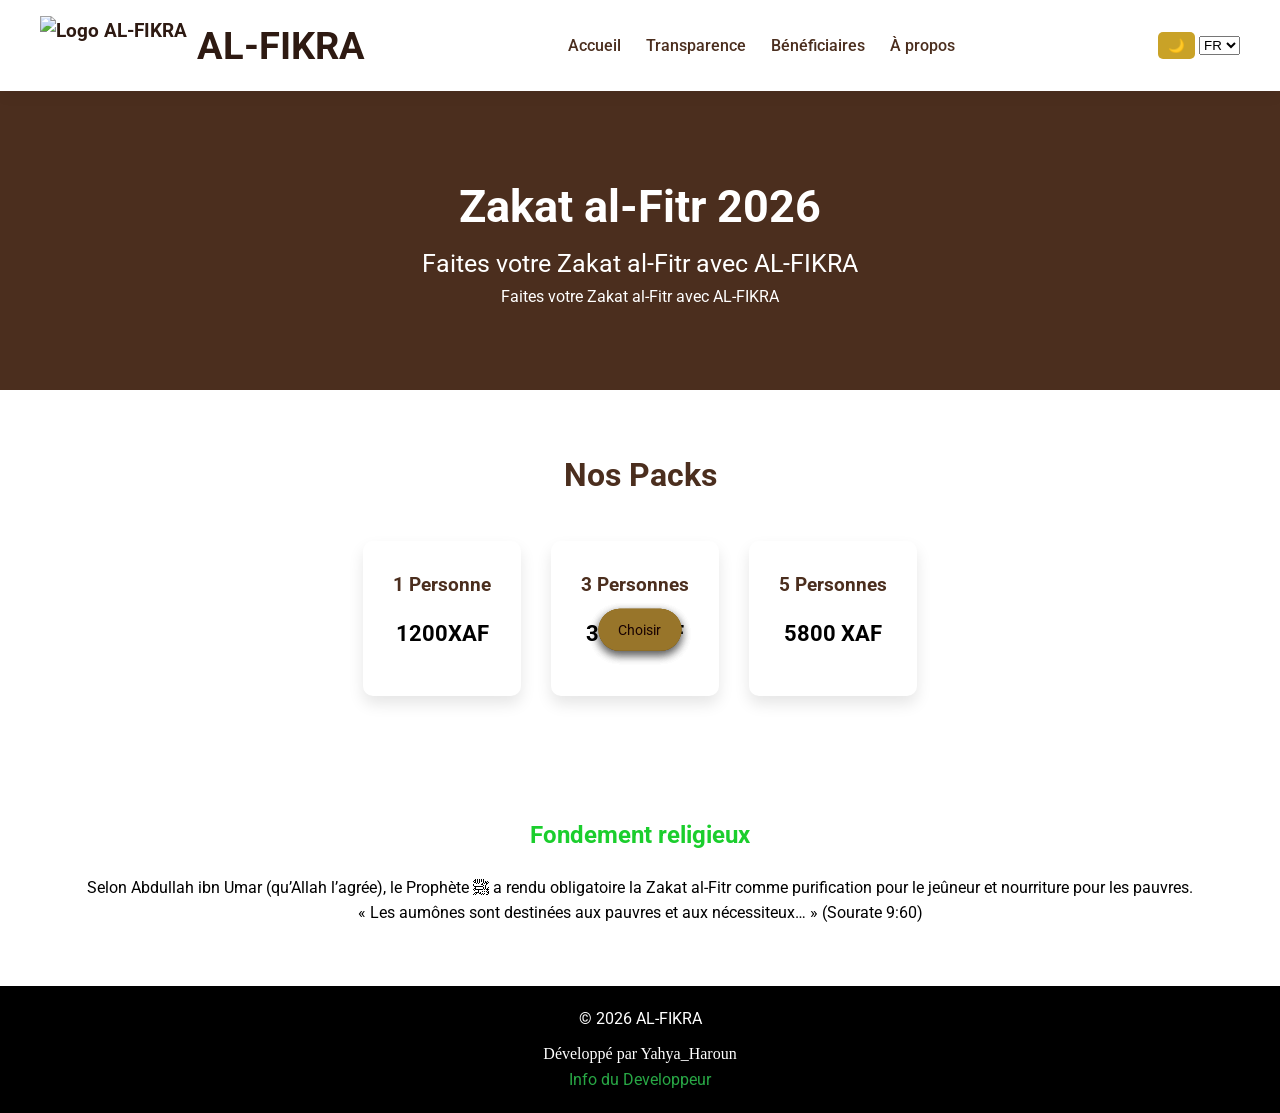
==== index.html @ 565b61fa "Add files via upload" ====
<!DOCTYPE html>
<html lang="fr">
<head>
<meta charset="UTF-8">
<meta name="viewport" content="width=device-width, initial-scale=1.0">
<title>Zakat al-Fitr 2026 | Al-FIKRA</title>
<meta name="description" content="Faites votre Zakat al-Fitr avec Al-FIKRA. Distribution transparente aux familles nécessiteuses au Cameroun. Paiement facile via WhatsApp.">
<meta name="keywords" content="Zakat al-Fitr, Al-FIKRA, dons, solidarité, famille nécessiteuse, Cameroun, Ramadan">
<link rel="icon" type="image/png" href="images/logo-alfikra.png">

<!-- Open Graph pour partage réseaux sociaux -->
<meta property="og:title" content="Zakat al-Fitr 2026 | Al-FIKRA">
<meta property="og:description" content="Faites votre Zakat al-Fitr avec Al-FIKRA. Distribution transparente aux familles nécessiteuses.">
<meta property="og:image" content="images/logo.png">
<meta property="og:url" content="https://votre-site.netlify.app">
<meta property="og:type" content="website">

<link rel="stylesheet" href="style.css">
<link href="https://fonts.googleapis.com/css2?family=Roboto:wght@400;700&display=swap" rel="stylesheet">
</head>
<body>

<header>
  <div class="logo">
  <img src="images/logo-alfikra.png" alt="Logo AL-FIKRA">
  <h1 data-i18n="alf">AL-FIKRA</h1>
</div>

  <nav>
    <ul class="nav-links">
      <li><a href="index.html" data-i18n="acc">Accueil</a></li>
      <li><a href="transparence.html" data-i18n="trans">Transparence</a></li>
      <li><a href="beneficiaires.html" data-i18n="bene">Bénéficiaires</a></li>
      <li><a href="apropos.html" data-i18n="appro">À propos</a></li>
    </ul>
    <div class="burger">
      <div></div><div></div><div></div>
    </div>
  </nav>

  <div class="controls">
  <button id="themeToggle">🌙</button>

  <select id="languageSwitcher">
    <option value="fr">FR</option>
    <option value="en">EN</option>
    <option value="ar">AR</option>
  </select>
</div>
</header>

<section class="hero">
  <div class="hero-content">
    <h1 style="font-size: 45.3px;" data-i18n="title">Zakat al-Fitr 2026</h1>
    <p style="font-size:25.3px;" data-i18n="description"><strong>Confiez votre Zakat à Al-FIKRA.</strong></p>
    <p data-i18n="description"> Nous distribuons aux familles nécessiteuses, dans les Mosquees et dans vos lieux de Residence avant l’Aïd.</p>
  </div>
</section>
<section class="packs">
  <h2 data-i18n="titre3">Nos Packs</h2>
  <div class="pack-container">
    <div class="card">
      <h3 data-i18n="dt1">1 Personne</h3>
      <p dp1>1200XAF</p>
      <a href="https://wa.me/+237640789127?text=Je%20veux%20payer%20pour%201%20personne" class="btn" data-i18n="lc">Choisir</a>
    </div>
    <div class="card">
      <h3 data-i18n="dt2">3Personnes</h3>
      <p data-i18n="dp2">3500XAF</p>
      <a href="https://wa.me/+237640789127?text=Je%20veux%20payer%20pour%205%20personnes" class="btn">Choisir</a>
    </div>
    <div class="card">
      <h3 data-i18n="dt3">5 Personnes</h3>
      <p data-i18n="dp3">5800XAF</p>
      <a href="https://wa.me/+237640789127?text=Je%20veux%20payer%20pour%2010%20personnes" class="btn">Choisir</a>
    </div>
  </div>
</section>

<section class="religion">
  <h2 data-i18n="title2">Fondement religieux</h2>
  <p data-i18n="description2">Selon Abdullah ibn Umar (qu’Allah l’agrée), le Prophète ﷺ a rendu obligatoire la Zakat al-Fitr comme purification pour le jeûneur et nourriture pour les pauvres.</p>
  <p data-i18n="description3">« Les aumônes sont destinées aux pauvres et aux nécessiteux… » (Sourate 9:60)</p>
</section>

<footer>
  <p data-i18n="description4">© 2026 Al-FIKRA - Opération Zakat al-Fitr</p>
  <div class="footer-links">
   <p style="font-family: poppins;" data-i18n="description5"> Developper par Yahya_Haroun</p>
   <a href="info_dev.html" data-i18n="description6">Info du Developpeur</a>
  </div>
</footer>

<script src="script.js"></script>
</body>
</html>
---- style.css ----
:root{
  --brown-main:#4B2E1E;
  --brown-dark:#2E1A12;
  --gold-main:#C9A227;
  --gold-light:#E6C76A;
  --green-main:#4E8B3A;
  --bg-light:#F6F1E8;
  --white:#ffffff;
}
/* Reset et base */
* {margin:0;padding:0;box-sizing:border-box;}
body{font-family:'Roboto',sans-serif;line-height:1.6;background:#4B2E1E;color:white;}
a{text-decoration:none;}
img{max-width:100%;}
* {
    margin: 0;
    padding: 0;
    box-sizing: border-box;
}

html,body{
  height: 100%;
  margin:0;
}
body{
  display: flex;
  flex-direction: column;
}
main{
  flex:1;
}

/* Header */
header{display:flex;justify-content:space-between;align-items:center;padding:15px 20px;background:#976b24;color:rgb(238, 232, 232);position:sticky;top:0;z-index:100;}
.logo{display:flex;align-items:center;gap:10px;font-weight:bold;font-size:1.2em;color: #2E1A12;}
nav ul{display:flex;list-style:none;gap:20px;}
nav ul li a{color:#4B2E1E;;font-weight:bold;}
.burger{display:none;flex-direction:column;gap:5px;cursor:pointer;}
.burger div{width:25px;height:3px;background:rgb(248, 248, 246);}

/* Hero */
.hero{background:#4B2E1E;color:white;padding:80px 20px;text-align:center;}
.hero .btn{background:#cdb531;color:white;padding:15px 30px;border-radius:8px;transition:0.3s;}
.hero .btn:hover{background:#dde178;transform:scale(1.05);}

/* Packs */
.packs{padding:60px 20px;text-align:center;}
.packs h2{margin-bottom:40px;font-size:2em;color:#4B2E1E;}
.pack-container{display:flex;flex-wrap:wrap;justify-content:center;gap:30px;}
.card{background:rgb(202, 211, 100);padding:30px;border-radius:10px;box-shadow:0 8px 15px rgba(0,0,0,0.1);transition:0.3s;}
.card:hover{transform:translateY(-5px);box-shadow:0 12px 20px rgba(0,0,0,0.2);}
.card h3{margin-bottom:10px;color:#4B2E1E;}
.card .btn{  position: fixed;       
    top: 70%;             
    left: 50%;             
    transform: translate(-50%, -50%); 
    padding: 10px 20px;
    font-size: 14px;
    border: none;
    border-radius: 25px;
    background: #98752a;
    color: rgb(24, 2, 2);
    cursor: pointer;
    box-shadow: 0 4px 10px rgba(0,0,0,0.3);
    transition: 0.3s;
}
.card .btn:hover{background:#4B2E1E;}
.card p {font-size: 22px; font-weight: bold; margin: 15px 0;}

/* Religion section */
.religion{background:4B2E1E;padding:60px 20px;text-align:center;}
.religion h2{margin-bottom:20px;color:#1bce2d;}

/* Footer */
footer{background:black;color:white;padding:20px;text-align:center;}
footer .footer-links{margin-top:10px;}
footer .footer-links a{color:#28a745;margin:0 8px;}
footer .footer-links a:hover{color:#1e7a33;}

/* Responsive */
@media screen and (max-width:768px){
    nav ul{position:absolute;top:60px;right:0;background:#4d4005;width:200px;flex-direction:column;padding:20px;display:none;border-radius:5px;}
    nav ul.active{display:flex;}
    .burger{display:flex;}
    .pack-container{flex-direction:column;align-items:center;}
}


/* Menu mobile */
.menu-toggle {
    display: none;
    font-size: 26px;
    cursor: pointer;
}

/* Responsive */
@media (max-width: 768px) {
    .nav-links {
        position: absolute;
        top: 70px;
        right: 0;
        background: #543a02;
        flex-direction: column;
        width: 200px;
        text-align: center;
        padding: 20px;
        display: none;
    }

    .nav-links.active {
        display: flex;
    }

    .menu-toggle {
        display: block;
    }
}


.gallery img{
  width:250px;
  border-radius:8px;
  margin:10px;
  transition:0.3s;
}
.gallery img:hover{
  transform:scale(1.05);
  box-shadow:0 8px 20px rgba(0,0,0,0.3);
}
.gallery{
  display:flex;
  flex-wrap:wrap;
  justify-content:center;
  gap:15px;
}
.gallery img{
  width:250px;
  border-radius:10px;
  transition:0.3s;
  cursor:pointer;
}
.gallery img:hover{
  transform:scale(1.05);
  box-shadow:0 10px 25px rgba(0,0,0,0.3);
}
.apropos-section{
  max-width: 900px;
  margin: 50px auto;
  padding: 20px;
  line-height: 1.8;
}

.apropos-section h1{
  text-align:center;
  margin-bottom: 30px;
}

.apropos-section h2{
  margin-top: 30px;
  color: #0a7f3f;
}

.apropos-section hr{
  margin: 30px 0;
  opacity: 0.2;
}

.engagement{
  list-style:none;
  padding:0;
}

.engagement li{
  margin:10px 0;
  font-weight:500;
}

.cta-apropos{
  text-align:center;
  margin-top:30px;
}

.btn{
  background:#98752a;
  color:white;
  padding:12px 25px;
  border-radius:5px;
  text-decoration:none;
  transition:0.3s;
}

.btn:hover{
  background:#98752a;
}
/* Logo */
.logo img{
  height:60px;
  width:auto;
}

/* Header */
header{
  display:flex;
  justify-content:space-between;
  align-items:center;
  padding:15px 40px;
  background:#ffffff;
  box-shadow:0 4px 15px rgba(0,0,0,0.05);
  position:sticky;
  top:0;
  z-index:1000;
}
  #btb{
    position: fixed;        /* reste fixé */
    top: 60%;               /* milieu vertical */
    left: 50%;              /* milieu horizontal */
    transform: translate(-50%, -50%); /* centre parfaitement */
    
    padding: 10px 20px;
    font-size: 14px;
    border: none;
    border-radius: 25px;
    background: #98752a;
    color: white;
    cursor: pointer;
    box-shadow: 0 4px 10px rgba(0,0,0,0.3);
    transition: 0.3s;
}

.btn-fixe:hover {
    background: #ffd700;
    color: black;
}
/* Navbar */
.navbar {
    display: flex;
    justify-content: space-between;
    align-items: center;
    padding: 15px 30px;
    background: linear-gradient(90deg, #1e3c72, #2a5298);
    color: white;
}
/* Liens */
.nav-links {
    list-style: none;
    display: flex;
    gap: 25px;
}

.nav-links a {
    text-decoration: none;
    color:#4B2E1E;
;
    font-weight: 500;
    position: relative;
    transition: 0.3s;
}

/* Effet hover stylé */
.nav-links a::after {
    content: "";
    position: absolute;
    width: 0%;
    height: 2px;
    background: #ffd700;
    left: 0;
    bottom: -5px;
    transition: 0.3s;
}

.nav-links a:hover::after {
    width: 100%;
}

.nav-links a:hover {
    color: #cfc92a;
}

/*Exemple proposition*/
.instruction-section {
    max-width: 700px;
    margin: 60px auto;
    padding: 30px;
    background: #f9f9f9;
    border-radius: 10px;
    box-shadow: 0 5px 15px rgba(0,0,0,0.1);
    text-align: center;
}

.instruction-section h2 {
    margin-bottom: 15px;
}

.instruction-section ul {
    text-align: left;
    margin: 20px 0;
}

.note {
    margin-top: 20px;
    color: #f7f7f7;
    font-size: 14px;
    font-family: 'Times New Roman', Times, serif;
  font-size: 14pt;
  background-color: #d80d0d;
}

.btn-container {
    margin-top: 25px;
}

.btn-proposer {
    display: inline-block;
    padding: 12px 25px;
    background: #dad725;
    color: rgb(5, 1, 1);
    text-decoration: none;
    border-radius: 25px;
    transition: 0.3s;
}

.btn-proposer:hover {
    background: #24c21e;
    color: rgb(2, 19, 9);
}


/* PROJECTS */
.cardt{
    display:flex;
    justify-content:center;
    gap:25px;
    flex-wrap:wrap;
}

.cardt{
    background:var(--card);
    padding:25px;
    width:260px;
    border-radius:14px;
    box-shadow:0 10px 25px rgba(0,0,0,0.08);
    transition:0.3s;
}

.cardt:hover{
    transform:translateY(-10px);
}
:root{
  --bg-light:#F6F1E8;
  --text-light:#4B2E1E;
  --bg-dark:#1a1a1a;
  --text-dark:#f5f5f5;
  --gold:#C9A227;
}

/* Mode clair */
body{
  background:var(--bg-light);
  color:var(--text-light);
  transition:0.3s;
}

/* Mode sombre */
body.dark-mode{
  background:var(--bg-dark);
  color:var(--text-dark);
}

body.dark-mode header{
  background:#111;
}

body.dark-mode footer{
  background:#000;
}

/* Bouton */
#themeToggle{
  padding:6px 10px;
  border:none;
  cursor:pointer;
  background:var(--gold);
  border-radius:5px;
}

body.dark-mode {
  --bg-color: #050c1d;
  --text-color: #b7c7bc;
  --card-bg: #1e293b;
}
body {
  background-color: var(--bg-color);
  color: var(--text-color);
  transition: background 0.3s ease, color 0.3s ease;
}

p, h1, h2, h3, h4, h5, h6, span, a, li {
  color: var(--text-color);
  transition: color 0.3s ease;
}

.card, .box, .section {
  background-color: var(--card-bg);
  transition: background 0.3s ease;
}
.dark-mode * {
  color: var(--text-color) !important;
}
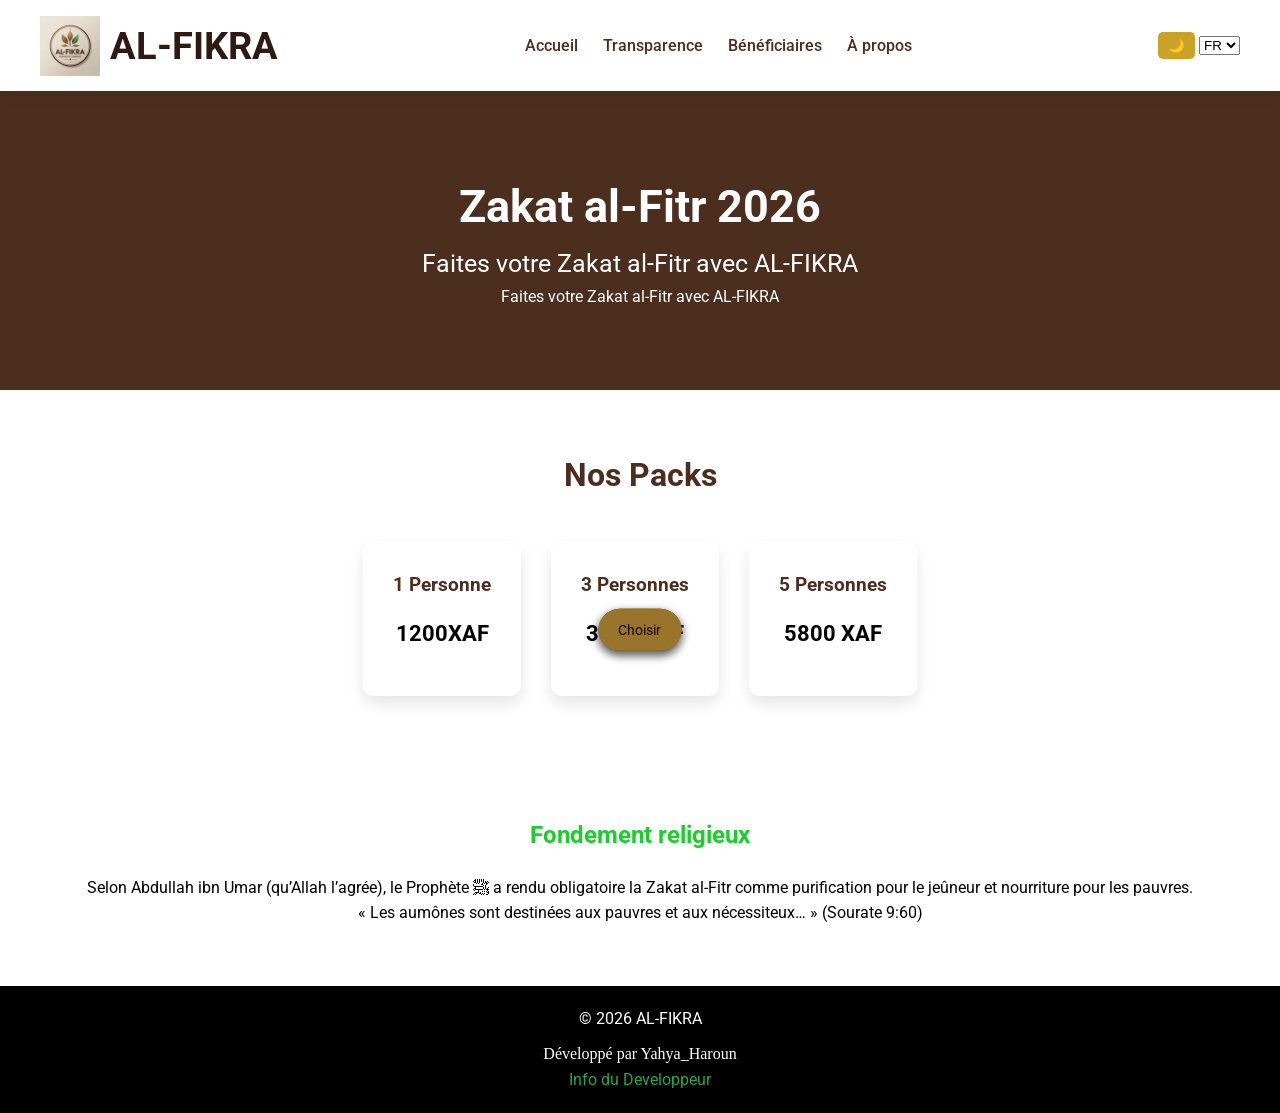
==== commit 4a8de76d: "Update index.html" ====
--- a/index.html
+++ b/index.html
@@ -11,7 +11,7 @@
 <!-- Open Graph pour partage réseaux sociaux -->
 <meta property="og:title" content="Zakat al-Fitr 2026 | Al-FIKRA">
 <meta property="og:description" content="Faites votre Zakat al-Fitr avec Al-FIKRA. Distribution transparente aux familles nécessiteuses.">
-<meta property="og:image" content="images/logo.png">
+<meta property="og:image" content="logo.png">
 <meta property="og:url" content="https://votre-site.netlify.app">
 <meta property="og:type" content="website">
 
@@ -22,7 +22,7 @@
 
 <header>
   <div class="logo">
-  <img src="images/logo-alfikra.png" alt="Logo AL-FIKRA">
+  <img src="logo-alfikra.png" alt="Logo AL-FIKRA">
   <h1 data-i18n="alf">AL-FIKRA</h1>
 </div>
 
@@ -93,4 +93,5 @@
 
 <script src="script.js"></script>
 </body>
-</html>+
+</html>
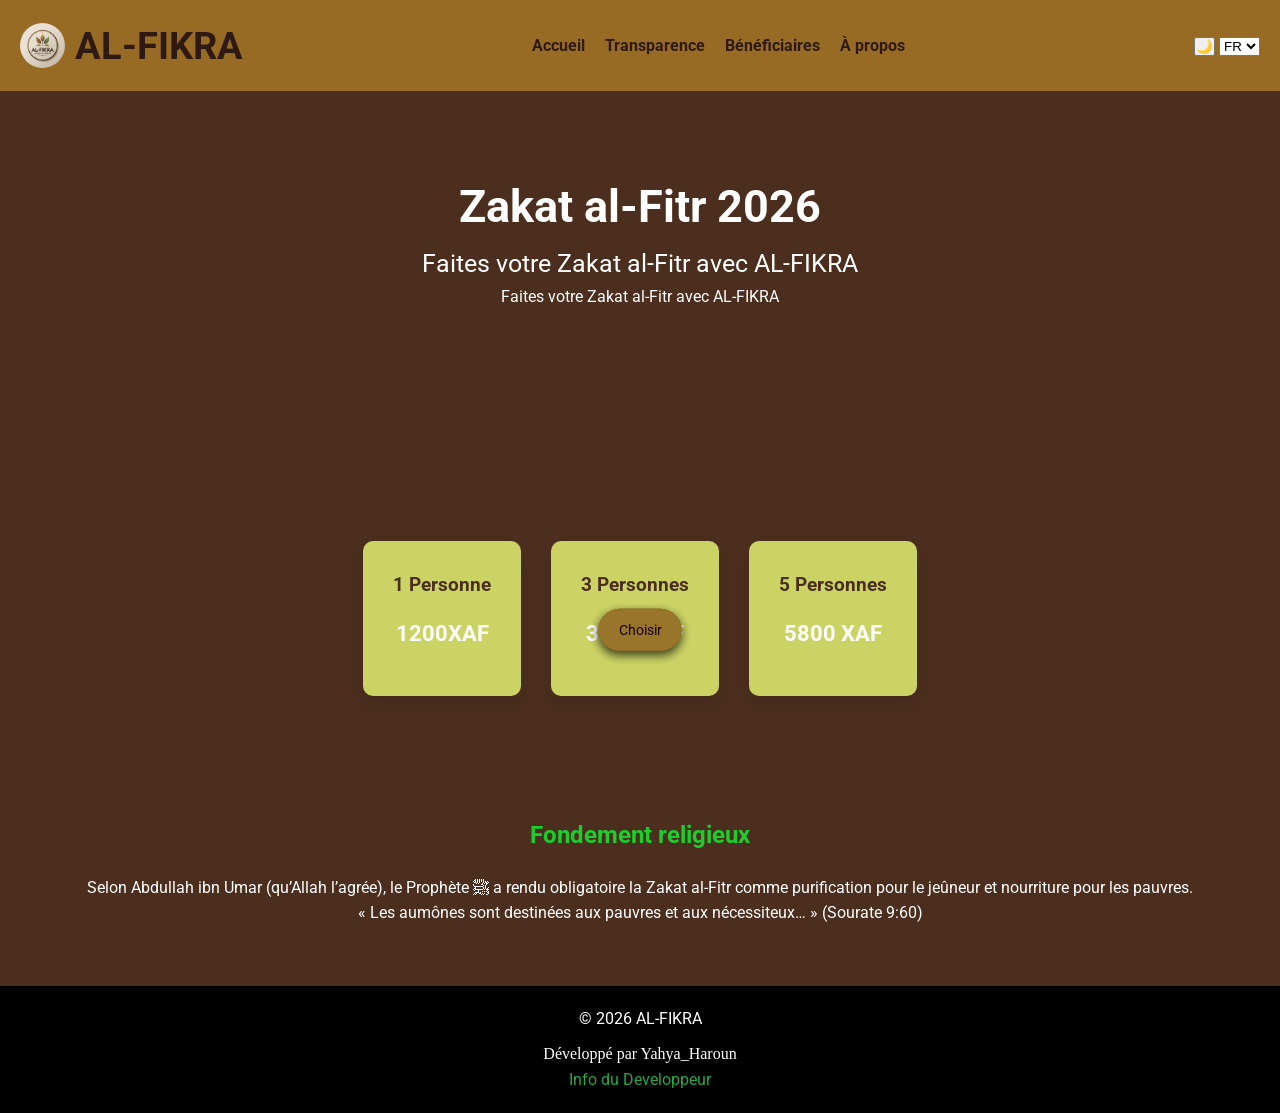
==== commit b5d2a84a: "Update index.html" ====
--- a/index.html
+++ b/index.html
@@ -6,7 +6,7 @@
 <title>Zakat al-Fitr 2026 | Al-FIKRA</title>
 <meta name="description" content="Faites votre Zakat al-Fitr avec Al-FIKRA. Distribution transparente aux familles nécessiteuses au Cameroun. Paiement facile via WhatsApp.">
 <meta name="keywords" content="Zakat al-Fitr, Al-FIKRA, dons, solidarité, famille nécessiteuse, Cameroun, Ramadan">
-<link rel="icon" type="image/png" href="images/logo-alfikra.png">
+<link rel="icon" type="image/png" href="logo-alfikra.png">
 
 <!-- Open Graph pour partage réseaux sociaux -->
 <meta property="og:title" content="Zakat al-Fitr 2026 | Al-FIKRA">
@@ -57,7 +57,7 @@
   </div>
 </section>
 <section class="packs">
-  <h2 data-i18n="titre3">Nos Packs</h2>
+  <h2 id= "paaa" data-i18n="titre3">Nos Packs</h2>
   <div class="pack-container">
     <div class="card">
       <h3 data-i18n="dt1">1 Personne</h3>
@@ -95,3 +95,4 @@
 </body>
 
 </html>
+
--- a/style.css
+++ b/style.css
@@ -7,162 +7,315 @@
   --bg-light:#F6F1E8;
   --white:#ffffff;
 }
+
 /* Reset et base */
-* {margin:0;padding:0;box-sizing:border-box;}
-body{font-family:'Roboto',sans-serif;line-height:1.6;background:#4B2E1E;color:white;}
+*{margin:0;padding:0;box-sizing:border-box;}
+
+body{
+  font-family:'Roboto',sans-serif;
+  line-height:1.6;
+  background:#4B2E1E;
+  color:white;
+}
+
 a{text-decoration:none;}
 img{max-width:100%;}
-* {
-    margin: 0;
-    padding: 0;
-    box-sizing: border-box;
-}
 
 html,body{
-  height: 100%;
+  height:100%;
   margin:0;
 }
+
 body{
-  display: flex;
-  flex-direction: column;
-}
+  display:flex;
+  flex-direction:column;
+}
+
 main{
   flex:1;
 }
 
 /* Header */
-header{display:flex;justify-content:space-between;align-items:center;padding:15px 20px;background:#976b24;color:rgb(238, 232, 232);position:sticky;top:0;z-index:100;}
-.logo{display:flex;align-items:center;gap:10px;font-weight:bold;font-size:1.2em;color: #2E1A12;}
-nav ul{display:flex;list-style:none;gap:20px;}
-nav ul li a{color:#4B2E1E;;font-weight:bold;}
-.burger{display:none;flex-direction:column;gap:5px;cursor:pointer;}
-.burger div{width:25px;height:3px;background:rgb(248, 248, 246);}
+header{
+  display:flex;
+  justify-content:space-between;
+  align-items:center;
+  padding:15px 20px;
+  background:#976b24;
+  color:rgb(238,232,232);
+  position:sticky;
+  top:0;
+  z-index:100;
+}
+
+.logo{
+  display:flex;
+  align-items:center;
+  gap:10px;
+  font-weight:bold;
+  font-size:1.2em;
+  color:#2E1A12;
+}
+
+nav ul{
+  display:flex;
+  list-style:none;
+  gap:20px;
+}
+
+nav ul li a{
+  color:#2E1A12;
+  font-weight:bold;
+}
+
+.burger{
+  display:none;
+  flex-direction:column;
+  gap:5px;
+  cursor:pointer;
+}
+
+.burger div{
+  width:25px;
+  height:3px;
+  background:rgb(248,248,246);
+}
 
 /* Hero */
-.hero{background:#4B2E1E;color:white;padding:80px 20px;text-align:center;}
-.hero .btn{background:#cdb531;color:white;padding:15px 30px;border-radius:8px;transition:0.3s;}
-.hero .btn:hover{background:#dde178;transform:scale(1.05);}
+.hero{
+  background:#4B2E1E;
+  color:white;
+  padding:80px 20px;
+  text-align:center;
+}
+
+.hero .btn{
+  background:#cdb531;
+  color:white;
+  padding:15px 30px;
+  border-radius:8px;
+  transition:0.3s;
+}
+
+.hero .btn:hover{
+  background:#dde178;
+  transform:scale(1.05);
+}
 
 /* Packs */
-.packs{padding:60px 20px;text-align:center;}
-.packs h2{margin-bottom:40px;font-size:2em;color:#4B2E1E;}
-.pack-container{display:flex;flex-wrap:wrap;justify-content:center;gap:30px;}
-.card{background:rgb(202, 211, 100);padding:30px;border-radius:10px;box-shadow:0 8px 15px rgba(0,0,0,0.1);transition:0.3s;}
-.card:hover{transform:translateY(-5px);box-shadow:0 12px 20px rgba(0,0,0,0.2);}
-.card h3{margin-bottom:10px;color:#4B2E1E;}
-.card .btn{  position: fixed;       
-    top: 70%;             
-    left: 50%;             
-    transform: translate(-50%, -50%); 
-    padding: 10px 20px;
-    font-size: 14px;
-    border: none;
-    border-radius: 25px;
-    background: #98752a;
-    color: rgb(24, 2, 2);
-    cursor: pointer;
-    box-shadow: 0 4px 10px rgba(0,0,0,0.3);
-    transition: 0.3s;
-}
-.card .btn:hover{background:#4B2E1E;}
-.card p {font-size: 22px; font-weight: bold; margin: 15px 0;}
-
-/* Religion section */
-.religion{background:4B2E1E;padding:60px 20px;text-align:center;}
-.religion h2{margin-bottom:20px;color:#1bce2d;}
+.packs{
+  padding:60px 20px;
+  text-align:center;
+}
+
+.packs h2{
+  margin-bottom:40px;
+  font-size:2em;
+  color:#4B2E1E;
+}
+
+.pack-container{
+  display:flex;
+  flex-wrap:wrap;
+  justify-content:center;
+  gap:30px;
+}
+
+.card{
+  background:rgb(202,211,100);
+  padding:30px;
+  border-radius:10px;
+  box-shadow:0 8px 15px rgba(0,0,0,0.1);
+  transition:0.3s;
+}
+
+.card:hover{
+  transform:translateY(-5px);
+  box-shadow:0 12px 20px rgba(0,0,0,0.2);
+}
+
+.card h3{
+  margin-bottom:10px;
+  color:#4B2E1E;
+}
+
+.card .btn{
+  position:fixed;
+  top:70%;
+  left:50%;
+  transform:translate(-50%,-50%);
+  padding:10px 20px;
+  font-size:14px;
+  border:none;
+  border-radius:25px;
+  background:#98752a;
+  color:rgb(24,2,2);
+  cursor:pointer;
+  box-shadow:0 4px 10px rgba(0,0,0,0.3);
+  transition:0.3s;
+}
+
+.card .btn:hover{
+  background:#4B2E1E;
+}
+
+.card p{
+  font-size:22px;
+  font-weight:bold;
+  margin:15px 0;
+}
+
+/* Religion */
+.religion{
+  background:#4B2E1E;
+  padding:60px 20px;
+  text-align:center;
+}
+
+.religion h2{
+  margin-bottom:20px;
+  color:#1bce2d;
+}
 
 /* Footer */
-footer{background:black;color:white;padding:20px;text-align:center;}
-footer .footer-links{margin-top:10px;}
-footer .footer-links a{color:#28a745;margin:0 8px;}
-footer .footer-links a:hover{color:#1e7a33;}
-
-/* Responsive */
+footer{
+  background:black;
+  color:white;
+  padding:20px;
+  text-align:center;
+}
+
+footer .footer-links{
+  margin-top:10px;
+}
+
+footer .footer-links a{
+  color:#28a745;
+  margin:0 8px;
+}
+
+footer .footer-links a:hover{
+  color:#1e7a33;
+}
+
+/* DARK MODE */
+body.dark-mode{
+  background:#121212;
+  color:white;
+}
+
+body.dark-mode header{
+  background:#1e1e1e;
+}
+
+body.dark-mode nav ul{
+  background:#1e1e1e;
+}
+
+body.dark-mode .card{
+  background:#2a2a2a;
+  color:white;
+}
+
+body.dark-mode footer{
+  background:black;
+}
+
+/* MOBILE NAVIGATION */
 @media screen and (max-width:768px){
-    nav ul{position:absolute;top:60px;right:0;background:#4d4005;width:200px;flex-direction:column;padding:20px;display:none;border-radius:5px;}
-    nav ul.active{display:flex;}
-    .burger{display:flex;}
-    .pack-container{flex-direction:column;align-items:center;}
-}
-
-
-/* Menu mobile */
-.menu-toggle {
-    display: none;
-    font-size: 26px;
-    cursor: pointer;
-}
-
-/* Responsive */
-@media (max-width: 768px) {
-    .nav-links {
-        position: absolute;
-        top: 70px;
-        right: 0;
-        background: #543a02;
-        flex-direction: column;
-        width: 200px;
-        text-align: center;
-        padding: 20px;
-        display: none;
-    }
-
-    .nav-links.active {
-        display: flex;
-    }
-
-    .menu-toggle {
-        display: block;
-    }
-}
-
-
-.gallery img{
-  width:250px;
-  border-radius:8px;
-  margin:10px;
-  transition:0.3s;
-}
-.gallery img:hover{
-  transform:scale(1.05);
-  box-shadow:0 8px 20px rgba(0,0,0,0.3);
-}
+
+  nav ul{
+    position:absolute;
+    top:70px;
+    right:10px;
+    width:200px;
+    background:#2E1A12;
+    flex-direction:column;
+    padding:15px;
+    display:none;
+    border-radius:8px;
+    box-shadow:0 5px 15px rgba(0,0,0,0.3);
+    z-index:1000;
+  }
+
+  nav ul li{
+    margin:10px 0;
+  }
+
+  nav ul.active{
+    display:flex;
+    animation:slideDown 0.3s ease;
+  }
+
+  .burger{
+    display:flex;
+  }
+
+  .pack-container{
+    flex-direction:column;
+    align-items:center;
+  }
+
+  .logo img{
+    width:35px;
+    height:35px;
+  }
+}
+
+@keyframes slideDown{
+  from{opacity:0;transform:translateY(-10px);}
+  to{opacity:1;transform:translateY(0);}
+}
+
+/* Logo */
+.logo img{
+  width:45px;
+  height:45px;
+  border-radius:50%;
+  object-fit:cover;
+}
+
+/* Gallery */
 .gallery{
   display:flex;
   flex-wrap:wrap;
   justify-content:center;
   gap:15px;
 }
+
 .gallery img{
   width:250px;
   border-radius:10px;
   transition:0.3s;
   cursor:pointer;
 }
+
 .gallery img:hover{
   transform:scale(1.05);
   box-shadow:0 10px 25px rgba(0,0,0,0.3);
 }
+
+/* A propos */
 .apropos-section{
-  max-width: 900px;
-  margin: 50px auto;
-  padding: 20px;
-  line-height: 1.8;
+  max-width:900px;
+  margin:50px auto;
+  padding:20px;
+  line-height:1.8;
 }
 
 .apropos-section h1{
   text-align:center;
-  margin-bottom: 30px;
+  margin-bottom:30px;
 }
 
 .apropos-section h2{
-  margin-top: 30px;
-  color: #0a7f3f;
+  margin-top:30px;
+  color:#0a7f3f;
 }
 
 .apropos-section hr{
-  margin: 30px 0;
-  opacity: 0.2;
+  margin:30px 0;
+  opacity:0.2;
 }
 
 .engagement{
@@ -180,171 +333,7 @@
   margin-top:30px;
 }
 
-.btn{
-  background:#98752a;
-  color:white;
-  padding:12px 25px;
-  border-radius:5px;
-  text-decoration:none;
-  transition:0.3s;
-}
-
-.btn:hover{
-  background:#98752a;
-}
-/* Logo */
-.logo img{
-  height:60px;
-  width:auto;
-}
-
-/* Header */
-header{
-  display:flex;
-  justify-content:space-between;
-  align-items:center;
-  padding:15px 40px;
-  background:#ffffff;
-  box-shadow:0 4px 15px rgba(0,0,0,0.05);
-  position:sticky;
-  top:0;
-  z-index:1000;
-}
-  #btb{
-    position: fixed;        /* reste fixé */
-    top: 60%;               /* milieu vertical */
-    left: 50%;              /* milieu horizontal */
-    transform: translate(-50%, -50%); /* centre parfaitement */
-    
-    padding: 10px 20px;
-    font-size: 14px;
-    border: none;
-    border-radius: 25px;
-    background: #98752a;
-    color: white;
-    cursor: pointer;
-    box-shadow: 0 4px 10px rgba(0,0,0,0.3);
-    transition: 0.3s;
-}
-
-.btn-fixe:hover {
-    background: #ffd700;
-    color: black;
-}
-/* Navbar */
-.navbar {
-    display: flex;
-    justify-content: space-between;
-    align-items: center;
-    padding: 15px 30px;
-    background: linear-gradient(90deg, #1e3c72, #2a5298);
-    color: white;
-}
-/* Liens */
-.nav-links {
-    list-style: none;
-    display: flex;
-    gap: 25px;
-}
-
-.nav-links a {
-    text-decoration: none;
-    color:#4B2E1E;
-;
-    font-weight: 500;
-    position: relative;
-    transition: 0.3s;
-}
-
-/* Effet hover stylé */
-.nav-links a::after {
-    content: "";
-    position: absolute;
-    width: 0%;
-    height: 2px;
-    background: #ffd700;
-    left: 0;
-    bottom: -5px;
-    transition: 0.3s;
-}
-
-.nav-links a:hover::after {
-    width: 100%;
-}
-
-.nav-links a:hover {
-    color: #cfc92a;
-}
-
-/*Exemple proposition*/
-.instruction-section {
-    max-width: 700px;
-    margin: 60px auto;
-    padding: 30px;
-    background: #f9f9f9;
-    border-radius: 10px;
-    box-shadow: 0 5px 15px rgba(0,0,0,0.1);
-    text-align: center;
-}
-
-.instruction-section h2 {
-    margin-bottom: 15px;
-}
-
-.instruction-section ul {
-    text-align: left;
-    margin: 20px 0;
-}
-
-.note {
-    margin-top: 20px;
-    color: #f7f7f7;
-    font-size: 14px;
-    font-family: 'Times New Roman', Times, serif;
-  font-size: 14pt;
-  background-color: #d80d0d;
-}
-
-.btn-container {
-    margin-top: 25px;
-}
-
-.btn-proposer {
-    display: inline-block;
-    padding: 12px 25px;
-    background: #dad725;
-    color: rgb(5, 1, 1);
-    text-decoration: none;
-    border-radius: 25px;
-    transition: 0.3s;
-}
-
-.btn-proposer:hover {
-    background: #24c21e;
-    color: rgb(2, 19, 9);
-}
-
-
-/* PROJECTS */
-.cardt{
-    display:flex;
-    justify-content:center;
-    gap:25px;
-    flex-wrap:wrap;
-}
-
-.cardt{
-    background:var(--card);
-    padding:25px;
-    width:260px;
-    border-radius:14px;
-    box-shadow:0 10px 25px rgba(0,0,0,0.08);
-    transition:0.3s;
-}
-
-.cardt:hover{
-    transform:translateY(-10px);
-}
+/* Variables supplémentaires */
 :root{
   --bg-light:#F6F1E8;
   --text-light:#4B2E1E;
@@ -352,57 +341,3 @@
   --text-dark:#f5f5f5;
   --gold:#C9A227;
 }
-
-/* Mode clair */
-body{
-  background:var(--bg-light);
-  color:var(--text-light);
-  transition:0.3s;
-}
-
-/* Mode sombre */
-body.dark-mode{
-  background:var(--bg-dark);
-  color:var(--text-dark);
-}
-
-body.dark-mode header{
-  background:#111;
-}
-
-body.dark-mode footer{
-  background:#000;
-}
-
-/* Bouton */
-#themeToggle{
-  padding:6px 10px;
-  border:none;
-  cursor:pointer;
-  background:var(--gold);
-  border-radius:5px;
-}
-
-body.dark-mode {
-  --bg-color: #050c1d;
-  --text-color: #b7c7bc;
-  --card-bg: #1e293b;
-}
-body {
-  background-color: var(--bg-color);
-  color: var(--text-color);
-  transition: background 0.3s ease, color 0.3s ease;
-}
-
-p, h1, h2, h3, h4, h5, h6, span, a, li {
-  color: var(--text-color);
-  transition: color 0.3s ease;
-}
-
-.card, .box, .section {
-  background-color: var(--card-bg);
-  transition: background 0.3s ease;
-}
-.dark-mode * {
-  color: var(--text-color) !important;
-}
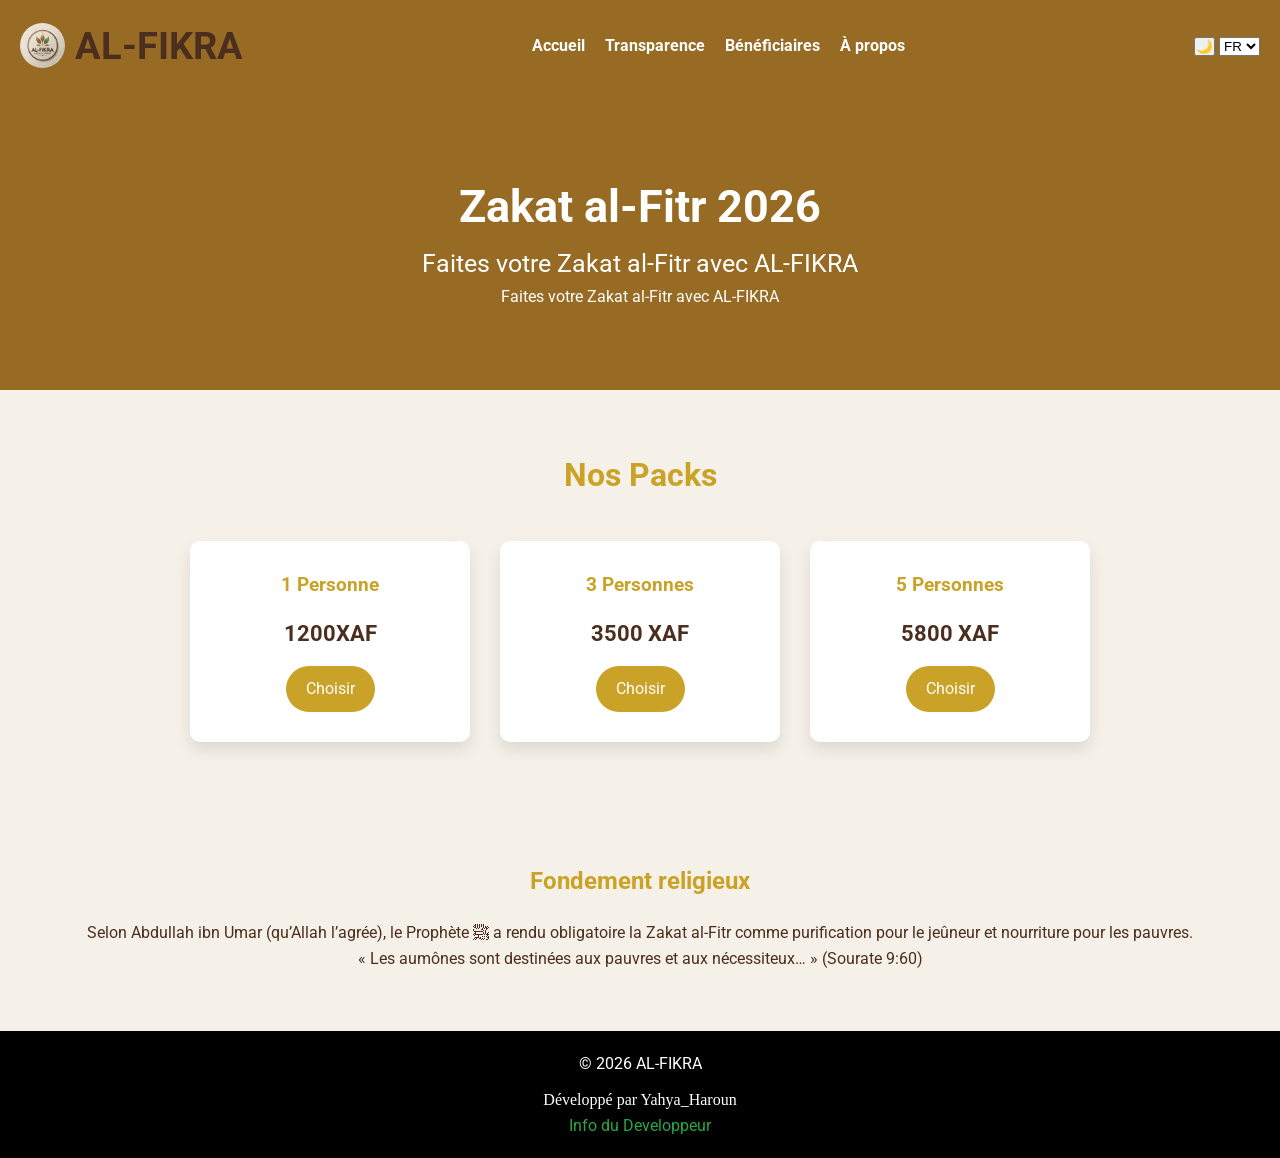
==== commit 4b35fbb5: "Update index.html" ====
--- a/index.html
+++ b/index.html
@@ -67,12 +67,12 @@
     <div class="card">
       <h3 data-i18n="dt2">3Personnes</h3>
       <p data-i18n="dp2">3500XAF</p>
-      <a href="https://wa.me/+237640789127?text=Je%20veux%20payer%20pour%205%20personnes" class="btn">Choisir</a>
+      <a href="https://wa.me/+237640789127?text=Je%20veux%20payer%20pour%203%20personnes" class="btn">Choisir</a>
     </div>
     <div class="card">
       <h3 data-i18n="dt3">5 Personnes</h3>
       <p data-i18n="dp3">5800XAF</p>
-      <a href="https://wa.me/+237640789127?text=Je%20veux%20payer%20pour%2010%20personnes" class="btn">Choisir</a>
+      <a href="https://wa.me/+237640789127?text=Je%20veux%20payer%20pour%2005%20personnes" class="btn">Choisir</a>
     </div>
   </div>
 </section>
@@ -96,3 +96,4 @@
 
 </html>
 
+
--- a/style.css
+++ b/style.css
@@ -1,51 +1,77 @@
+
 :root{
-  --brown-main:#4B2E1E;
-  --brown-dark:#2E1A12;
-  --gold-main:#C9A227;
-  --gold-light:#E6C76A;
-  --green-main:#4E8B3A;
-  --bg-light:#F6F1E8;
-  --white:#ffffff;
-}
-
-/* Reset et base */
-*{margin:0;padding:0;box-sizing:border-box;}
+  /* MODE CLAIR */
+  --bg-color:#F6F1E8;
+  --text-color:#4B2E1E;
+  --header-bg:#976b24;
+  --card-bg:#ffffff;
+  --card-text:#4B2E1E;
+  --accent:#C9A227;
+  --footer-bg:#000000;
+}
+
+body.dark-mode{
+  /* MODE SOMBRE */
+  --bg-color:#1a1a1a;
+  --text-color:#f5f5f5;
+  --header-bg:#2E1A12;
+  --card-bg:#2a2a2a;
+  --card-text:#ffffff;
+  --accent:#E6C76A;
+  --footer-bg:#000000;
+}
+
+/* ===========================
+   RESET
+=========================== */
+
+*{
+  margin:0;
+  padding:0;
+  box-sizing:border-box;
+}
+
+html, body{
+  height:100%;
+}
 
 body{
   font-family:'Roboto',sans-serif;
   line-height:1.6;
-  background:#4B2E1E;
-  color:white;
-}
-
-a{text-decoration:none;}
-img{max-width:100%;}
-
-html,body{
-  height:100%;
-  margin:0;
-}
-
-body{
+  background:var(--bg-color);
+  color:var(--text-color);
   display:flex;
   flex-direction:column;
+  transition:0.3s ease;
 }
 
 main{
   flex:1;
 }
 
-/* Header */
+a{
+  text-decoration:none;
+  color:white;
+}
+
+img{
+  max-width:100%;
+}
+
+/* ===========================
+   HEADER
+=========================== */
+
 header{
   display:flex;
   justify-content:space-between;
   align-items:center;
   padding:15px 20px;
-  background:#976b24;
-  color:rgb(238,232,232);
+  background:var(--header-bg);
+  color:var(--text-color);
   position:sticky;
   top:0;
-  z-index:100;
+  z-index:1000;
 }
 
 .logo{
@@ -54,7 +80,13 @@
   gap:10px;
   font-weight:bold;
   font-size:1.2em;
-  color:#2E1A12;
+}
+
+.logo img{
+  width:45px;
+  height:45px;
+  border-radius:50%;
+  object-fit:cover;
 }
 
 nav ul{
@@ -64,9 +96,17 @@
 }
 
 nav ul li a{
-  color:#2E1A12;
   font-weight:bold;
-}
+  transition:0.3s;
+}
+
+nav ul li a:hover{
+  color:var(--text-color);
+}
+
+/* ===========================
+   BURGER
+=========================== */
 
 .burger{
   display:none;
@@ -78,19 +118,22 @@
 .burger div{
   width:25px;
   height:3px;
-  background:rgb(248,248,246);
-}
-
-/* Hero */
+  background:white;
+}
+
+/* ===========================
+   HERO
+=========================== */
+
 .hero{
-  background:#4B2E1E;
+  background:var(--header-bg);
   color:white;
   padding:80px 20px;
   text-align:center;
 }
 
 .hero .btn{
-  background:#cdb531;
+  background:var(--accent);
   color:white;
   padding:15px 30px;
   border-radius:8px;
@@ -98,11 +141,14 @@
 }
 
 .hero .btn:hover{
-  background:#dde178;
+  opacity:0.8;
   transform:scale(1.05);
 }
 
-/* Packs */
+/* ===========================
+   PACKS
+=========================== */
+
 .packs{
   padding:60px 20px;
   text-align:center;
@@ -111,7 +157,7 @@
 .packs h2{
   margin-bottom:40px;
   font-size:2em;
-  color:#4B2E1E;
+  color:var(--accent);
 }
 
 .pack-container{
@@ -122,41 +168,22 @@
 }
 
 .card{
-  background:rgb(202,211,100);
+  background:var(--card-bg);
+  color:var(--card-text);
   padding:30px;
   border-radius:10px;
   box-shadow:0 8px 15px rgba(0,0,0,0.1);
   transition:0.3s;
+  width:280px;
 }
 
 .card:hover{
   transform:translateY(-5px);
-  box-shadow:0 12px 20px rgba(0,0,0,0.2);
 }
 
 .card h3{
   margin-bottom:10px;
-  color:#4B2E1E;
-}
-
-.card .btn{
-  position:fixed;
-  top:70%;
-  left:50%;
-  transform:translate(-50%,-50%);
-  padding:10px 20px;
-  font-size:14px;
-  border:none;
-  border-radius:25px;
-  background:#98752a;
-  color:rgb(24,2,2);
-  cursor:pointer;
-  box-shadow:0 4px 10px rgba(0,0,0,0.3);
-  transition:0.3s;
-}
-
-.card .btn:hover{
-  background:#4B2E1E;
+  color:var(--accent);
 }
 
 .card p{
@@ -165,16 +192,75 @@
   margin:15px 0;
 }
 
-/* Religion */
+.card .btn{
+  display:inline-block;
+  padding:10px 20px;
+  border:none;
+  border-radius:25px;
+  background:var(--accent);
+  color:white;
+  cursor:pointer;
+  transition:0.3s;
+}
+
+.card .btn:hover{
+  opacity:0.8;
+}
+
+/* ===========================
+   RELIGION
+=========================== */
+
 .religion{
-  background:#4B2E1E;
   padding:60px 20px;
   text-align:center;
 }
 
 .religion h2{
   margin-bottom:20px;
-  color:#1bce2d;
+  color:var(--accent);
+}
+
+/* ===========================
+   MOBILE
+=========================== */
+
+@media screen and (max-width:768px){
+
+  nav ul{
+    position:absolute;
+    top:70px;
+    right:10px;
+    width:200px;
+    background:var(--header-bg);
+    flex-direction:column;
+    padding:15px;
+    display:none;
+    border-radius:8px;
+    box-shadow:0 5px 15px rgba(0,0,0,0.3);
+  }
+
+  nav ul.active{
+    display:flex;
+  }
+
+  nav ul li{
+    margin:10px 0;
+  }
+
+  .burger{
+    display:flex;
+  }
+
+  .pack-container{
+    flex-direction:column;
+    align-items:center;
+  }
+
+  .logo img{
+    width:35px;
+    height:35px;
+  }
 }
 
 /* Footer */
@@ -341,3 +427,16 @@
   --text-dark:#f5f5f5;
   --gold:#C9A227;
 }
+.h2{
+  colore:white;
+}
+
+
+
+
+
+
+
+
+
+
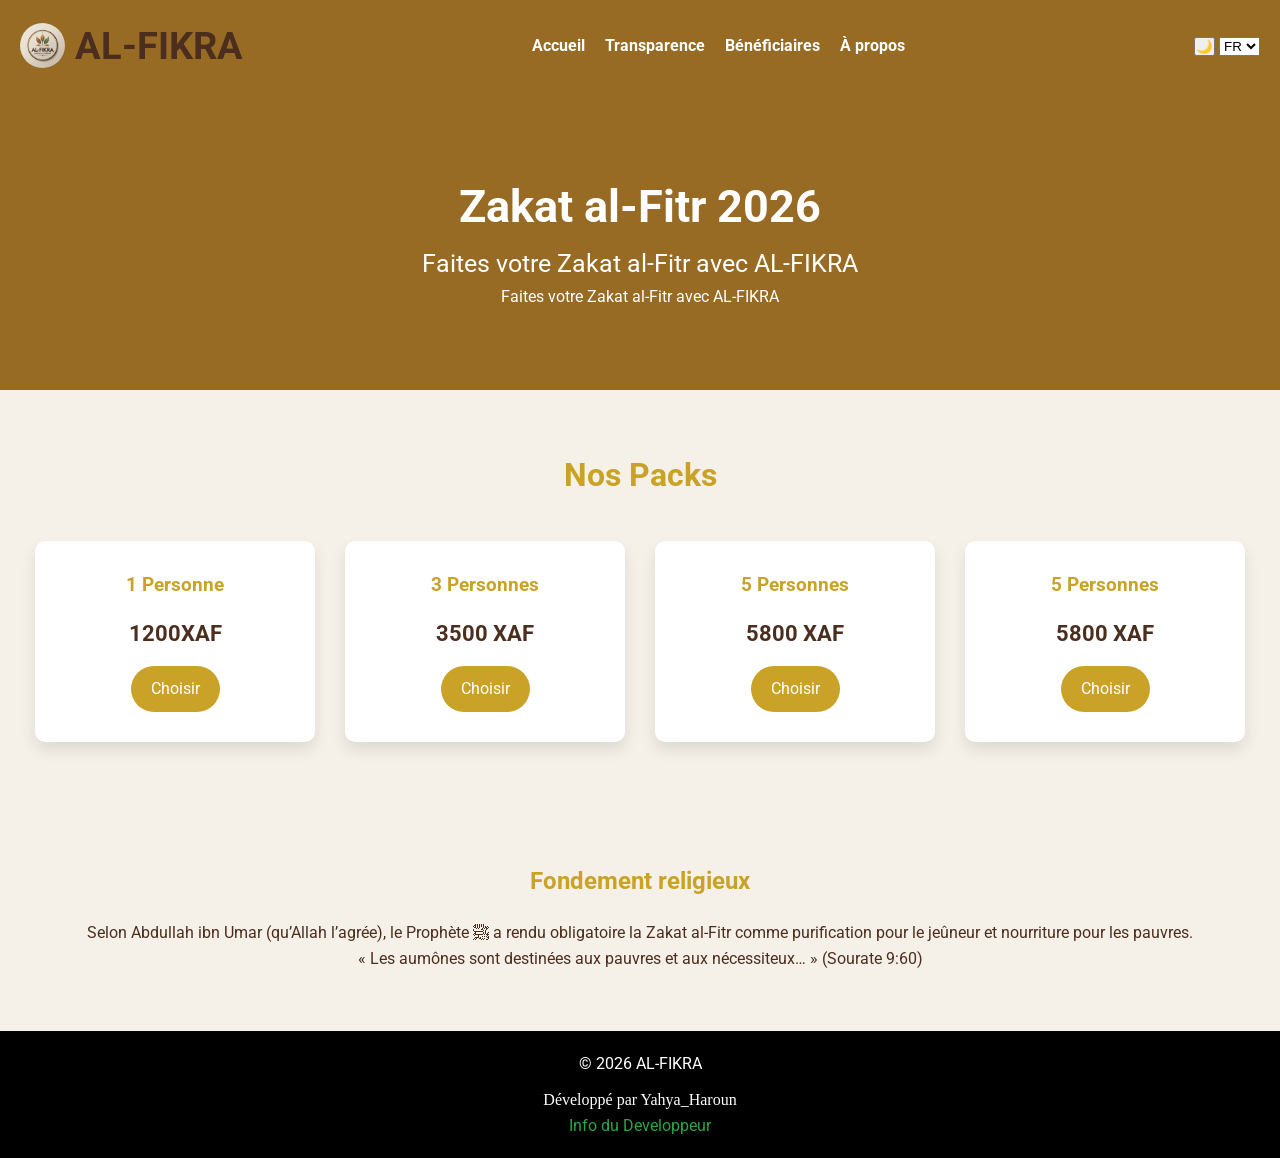
==== commit 3638f104: "Update index.html" ====
--- a/index.html
+++ b/index.html
@@ -12,7 +12,7 @@
 <meta property="og:title" content="Zakat al-Fitr 2026 | Al-FIKRA">
 <meta property="og:description" content="Faites votre Zakat al-Fitr avec Al-FIKRA. Distribution transparente aux familles nécessiteuses.">
 <meta property="og:image" content="logo.png">
-<meta property="og:url" content="https://votre-site.netlify.app">
+<meta property="og:url" content="https://al-fikra.com">
 <meta property="og:type" content="website">
 
 <link rel="stylesheet" href="style.css">
@@ -74,6 +74,11 @@
       <p data-i18n="dp3">5800XAF</p>
       <a href="https://wa.me/+237640789127?text=Je%20veux%20payer%20pour%2005%20personnes" class="btn">Choisir</a>
     </div>
+    <div class="card">
+      <h3 data-i18n="dt3">Personnalisez seulons le nombre de personnes</h3>
+      <p data-i18n="dp3">Personnalisez</p>
+      <a href="https://wa.me/+237640789127?text=Je%20veux%20personnalisez%20pour%2005%...personnes" class="btn">Choisir</a>
+    </div>
   </div>
 </section>
 
@@ -97,3 +102,5 @@
 </html>
 
 
+
+
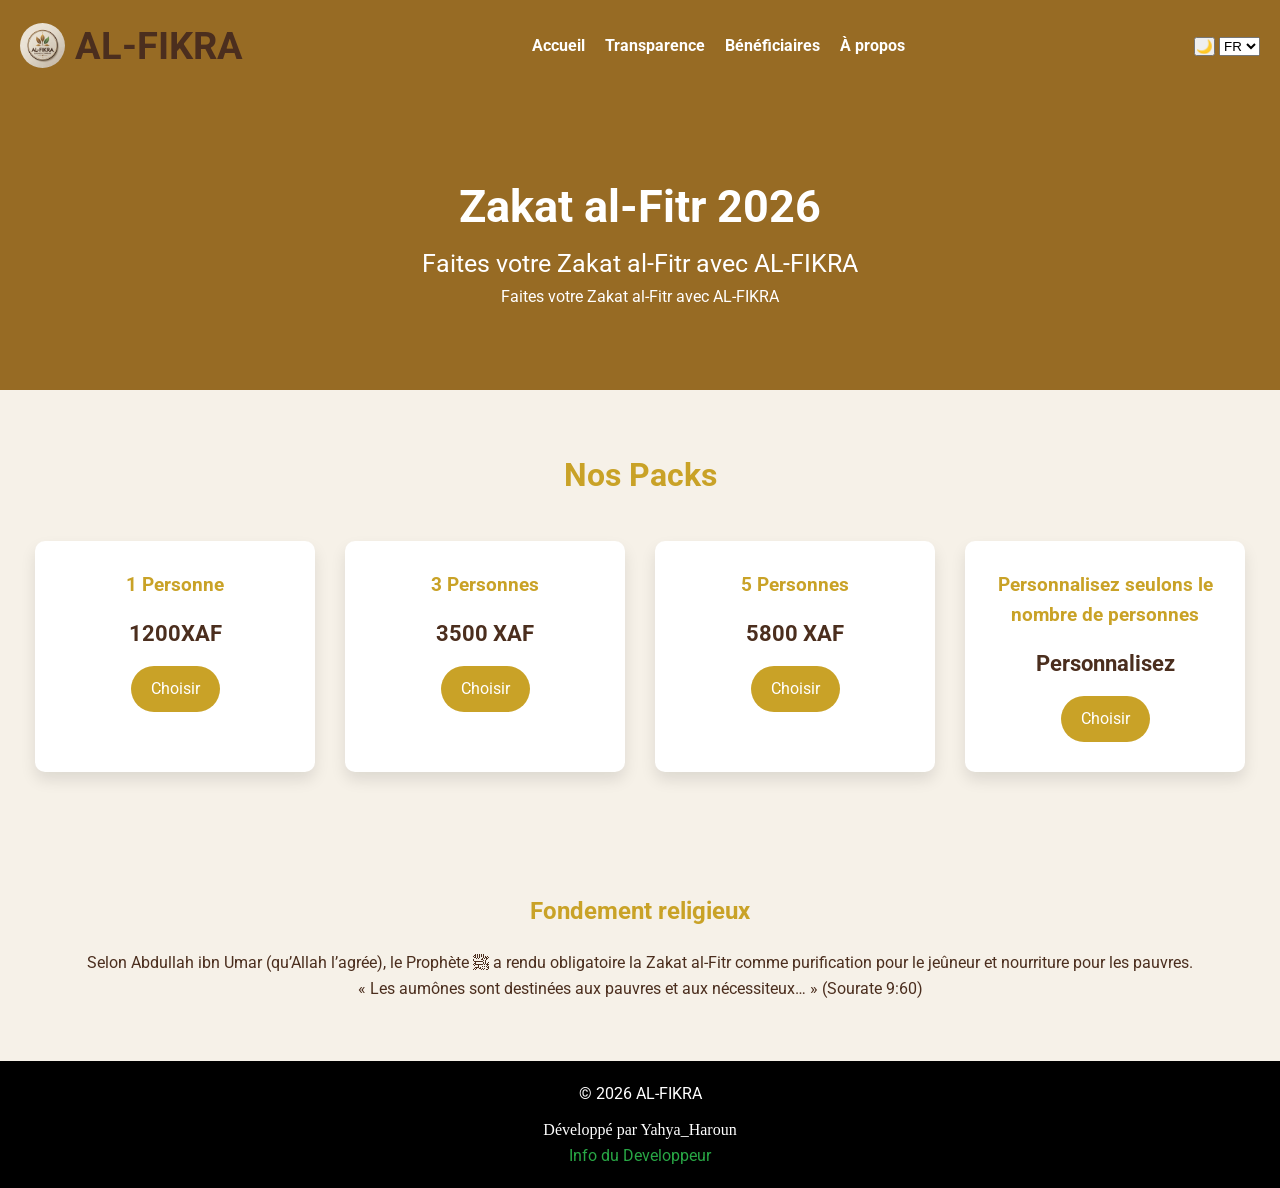
==== commit 26fa2d44: "Update index.html" ====
--- a/index.html
+++ b/index.html
@@ -75,8 +75,8 @@
       <a href="https://wa.me/+237640789127?text=Je%20veux%20payer%20pour%2005%20personnes" class="btn">Choisir</a>
     </div>
     <div class="card">
-      <h3 data-i18n="dt3">Personnalisez seulons le nombre de personnes</h3>
-      <p data-i18n="dp3">Personnalisez</p>
+      <h3>Personnalisez seulons le nombre de personnes</h3>
+      <p>Personnalisez</p>
       <a href="https://wa.me/+237640789127?text=Je%20veux%20personnalisez%20pour%2005%...personnes" class="btn">Choisir</a>
     </div>
   </div>
@@ -104,3 +104,4 @@
 
 
 
+
